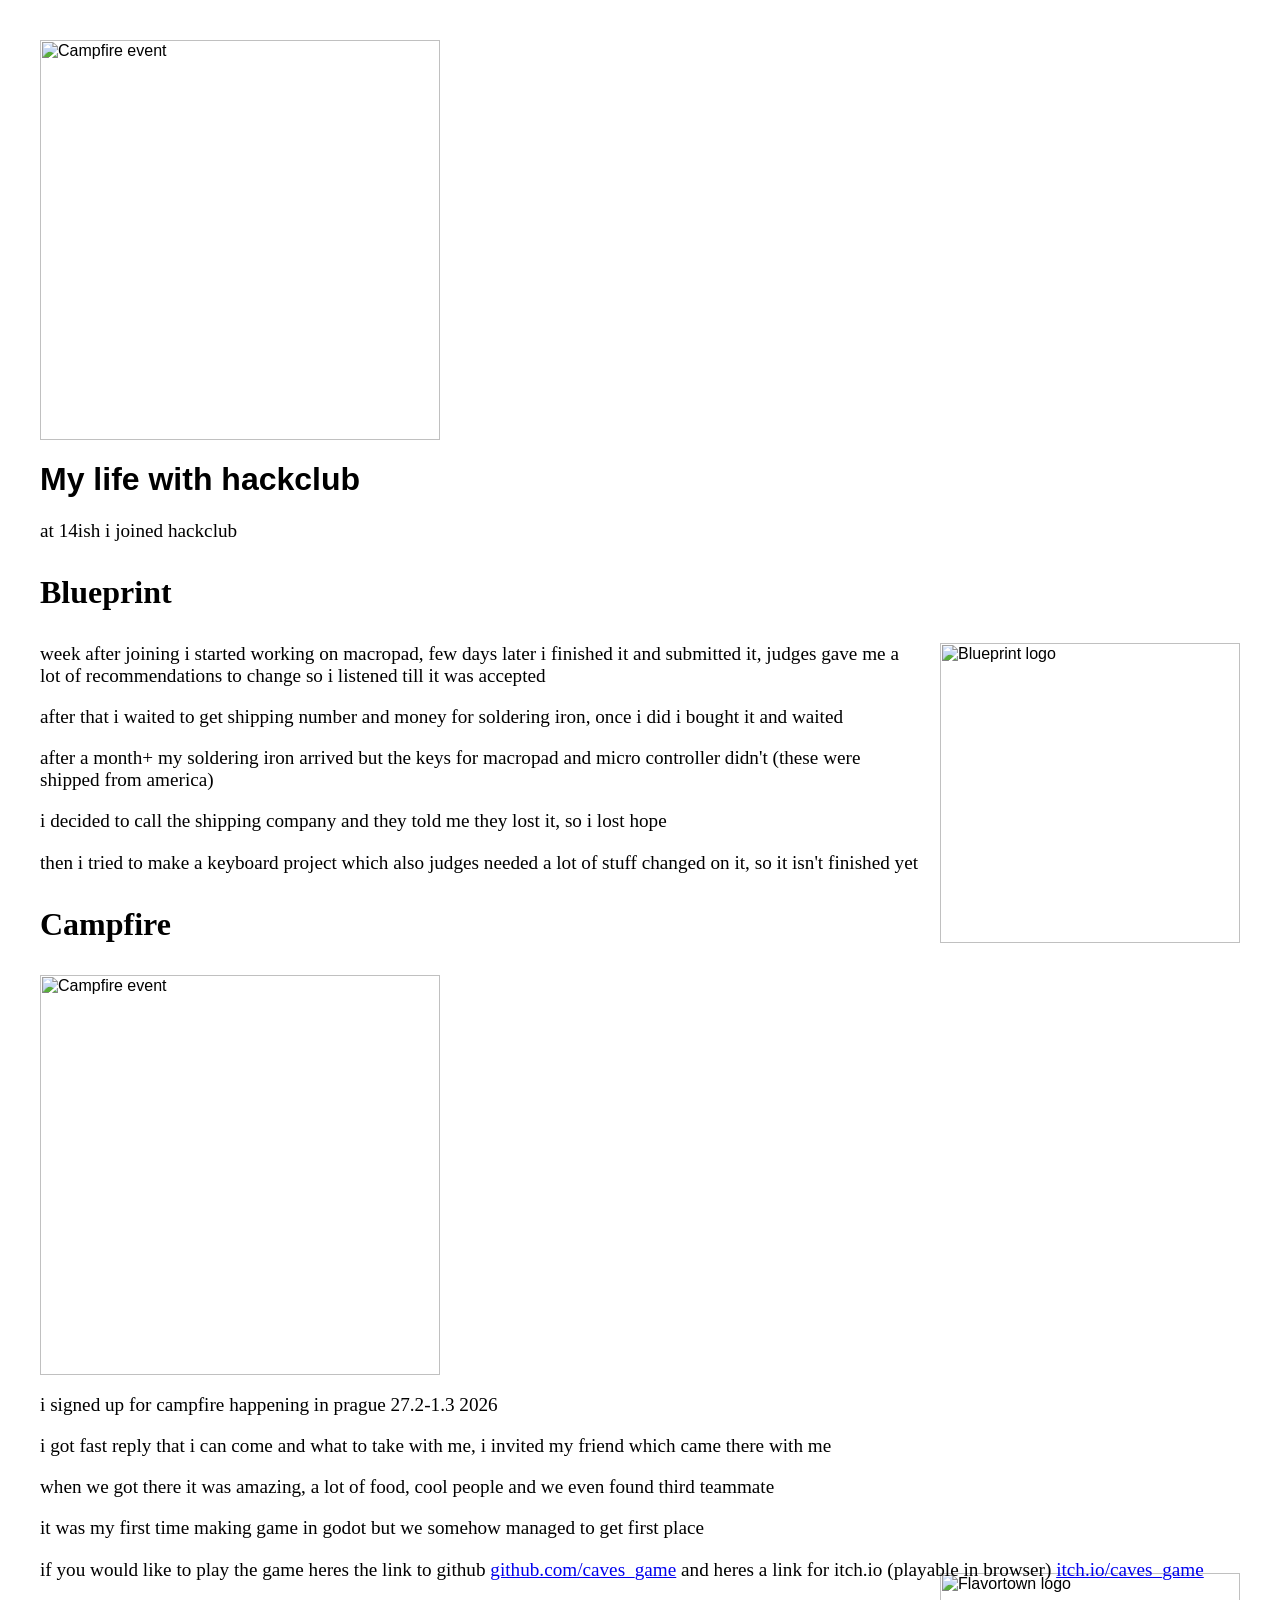
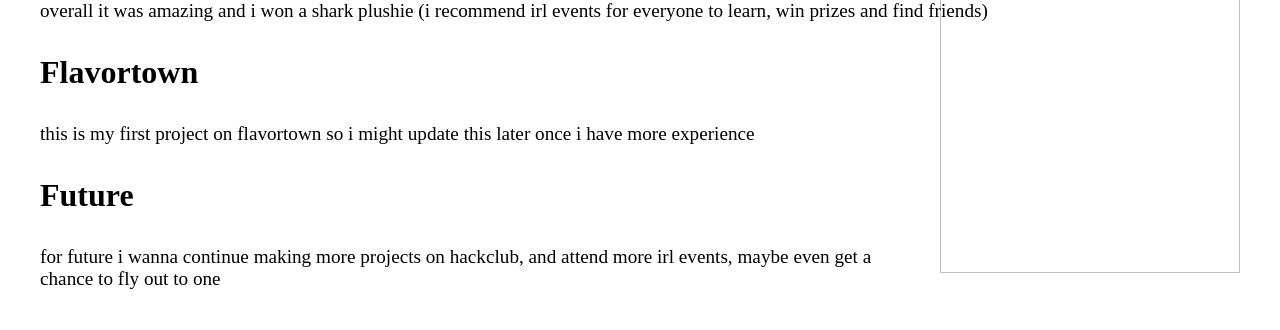
==== index.html @ 3228ea53 "added html website" ====
<html lang="en">
<head>
    <meta charset="UTF-8">
    <meta name="viewport" content="width=device-width, initial-scale=1.0">
    <meta name="description" content="My website">
    <title>My life with hackclub</title>
    <style>
        body {
            font-family: Arial, sans-serif;
            margin: 40px;
        }
        h1 {
            color: #000000;
        }
        p {
            font-size: 18px;
            color: #000000;
            font-family:'Times New Roman', Times, serif;
            font-size: larger;
        }
        .p2 {
            font-size: 18px;
            color: #000000;
            font-family: 'Times New Roman', Times, serif;
            font-size: xx-large;
            font-weight: bold;
        }
        .p3 {
            font-size: 18px;
            color: #000000;
            font-family: 'Times New Roman', Times, serif;
            font-size: larger;
            }
        .p4 {            
            font-size: 18px;
            color: #000000;
            font-family: 'Times New Roman', Times, serif;
            font-size: larger;
        }
        .p5 {
            font-size: 18px;
            color: #000000;
            font-family: 'Times New Roman', Times, serif;
            font-size: larger;
        }
        .p6 {
            font-size: 18px;
            color: #000000;
            font-family: 'Times New Roman', Times, serif;
            font-size: larger;
        }
        .p7 {
            font-size: 18px;
            color: #000000;
            font-family: 'Times New Roman', Times, serif;
            font-size: xx-large;
            font-weight: bold;
        }
        .p8 {
            font-size: 18px;
            color: #000000;
            font-family: 'Times New Roman', Times, serif;
            font-size: larger;
        }
        .p9 {
            font-size: 18px;
            color: #000000;
            font-family: 'Times New Roman', Times, serif;
            font-size: larger;
        }
        .p10 {
            font-size: 18px;
            color: #000000;
            font-family: 'Times New Roman', Times, serif;
            font-size: larger;
        }
        .p11 {
            font-size: 18px;
            color: #000000;
            font-family: 'Times New Roman', Times, serif;
            font-size: larger;
        }
        .p12 {
            font-size: 18px;
            color: #000000;
            font-family: 'Times New Roman', Times, serif;
            font-size: larger;
        }
        .p13 {
            font-size: 18px;
            color: #000000;
            font-family: 'Times New Roman', Times, serif;
            font-size: larger;
        }
        .p14 {
            font-size: 18px;
            color: #000000;
            font-family: 'Times New Roman', Times, serif;
            font-size: xx-large;
            font-weight: bold;
        }
        .p15 {
            font-size: 18px;
            color: #000000;
            font-family: 'Times New Roman', Times, serif;
            font-size: larger;
        }
        .p16 {
            font-size: 18px;
            color: #000000;
            font-family: 'Times New Roman', Times, serif;
            font-size: larger;
        }
        .p17 {
            font-size: 18px;
            color: #000000;
            font-family: 'Times New Roman', Times, serif;
            font-size: larger;
        }
        .p18 {
            font-size: 18px;
            color: #000000;
            font-family: 'Times New Roman', Times, serif;
            font-size: larger;
        }
        .p19 {
            font-size: 18px;
            color: #000000;
            font-family: 'Times New Roman', Times, serif;
            font-size: larger;
        }
        .p20 {
            font-size: 18px;
            color: #000000;
            font-family: 'Times New Roman', Times, serif;
            font-size: xx-large;
            font-weight: bold;
        }
        .p21 {
            font-size: 18px;
            color: #000000;
            font-family: 'Times New Roman', Times, serif;
            font-size: larger;
        }
        .p22 {
            font-size: 18px;
            color: #000000;
            font-family: 'Times New Roman', Times, serif;
            font-size: xx-large;
            font-weight: bold;
        }
        .p23 {
            font-size: 18px;
            color: #000000;
            font-family: 'Times New Roman', Times, serif;
            font-size: larger;
        }
        .logo-img {
            float: right;
            width: 300px;
            margin-left: 20px;
            margin-bottom: 10px;
        }
        .flavortown-logo {
            float: right;
            width: 300px;
            margin-left: 20px;
            margin-bottom: 10px;
            margin-top: -150px;
        }
    </style>
        <link rel="icon" href="https://assets.hackclub.com/flag-standalone.svg" type="image/png">
</head>
<body>
    <img src="https://assets.hackclub.com/flag-standalone.svg" alt="Campfire event" width="400">
    <h1>My life with hackclub</h1>
    <p>at 14ish i joined hackclub</p>
    <p class="p2">Blueprint</p>
    <img src="https://cdn.hackclub.com/019c76b6-4c8e-7544-85c2-748e58505ddd/D7rFfQ.png" alt="Blueprint logo" class="logo-img">
    <p class="p3">week after joining i started working on macropad, few days later i finished it and submitted it, judges gave me a lot of recommendations to change so i listened till it was accepted</p>
    <p class="p4">after that i waited to get shipping number and money for soldering iron, once i did i bought it and waited</p>
    <p class="p4">after a month+ my soldering iron arrived but the keys for macropad and micro controller didn't (these were shipped from america)</p>
    <p class="p5">i decided to call the shipping company and they told me they lost it, so i lost hope</p>
    <p class="p6">then i tried to make a keyboard project which also judges needed a lot of stuff changed on it, so it isn't finished yet</p> 
    <p class="p7">Campfire</p>    
    <img src="https://ci3.googleusercontent.com/meips/ADKq_NZQ69fAH7pNjOQhNpwcrqC5NtYxMuA0t6xjiSCmWkHOLyjdQ-DGKjEPwevpH7cMxKGM4awX0Xkk0M7gpSdGIFy7qV9_INafAXucpcQwdRJMeeCXIrkWrkqcYIxeZ6ftWWWxS2mgBFOVr6v94gxFHQXZVCt89o-t=s0-d-e1-ft#https://cdn.hackclub.com/019cb072-f50f-7a56-b0e3-403330c2b340/whatsapp_image_2026-03-01_at_18.jpg" alt="Campfire event" width="400">
    <p class="p8">i signed up for campfire happening in prague 27.2-1.3 2026</p>
    <p class="p9">i got fast reply that i can come and what to take with me, i invited my friend which came there with me</p>
    <p class="p10">when we got there it was amazing, a lot of food, cool people and we even found third teammate</p>
    <p class="p11">it was my first time making game in godot but we somehow managed to get first place</p>
    <p class="p12">if you would like to play the game heres the link to github <a href="https://github.com/tomstraka01-git/caves_game">github.com/caves_game</a> and heres a link for itch.io (playable in browser) <a href="https://tomstraka01-git.itch.io/caves-game">itch.io/caves_game</a></p>
    <p class="p13">overall it was amazing and i won a shark plushie (i recommend irl events for everyone to learn, win prizes and find friends)</p>
    <p class="p14">Flavortown</p>
    <img src="https://flavortown.hackclub.com/rails/active_storage/representations/proxy/eyJfcmFpbHMiOnsiZGF0YSI6MSwicHVyIjoiYmxvYl9pZCJ9fQ==--471eb3b9c1c6efb0f90bcd83c86b329af44da220/eyJfcmFpbHMiOnsiZGF0YSI6eyJmb3JtYXQiOiJ3ZWJwIiwiY3JvcF90b19jb250ZW50Ijp0cnVlLCJyZXNpemVfdG9fbGltaXQiOlszNjAsbnVsbF0sInNhdmVyIjp7InN0cmlwIjp0cnVlLCJxdWFsaXR5Ijo3NX19LCJwdXIiOiJ2YXJpYXRpb24ifX0=--3652e0445c35f878da6dea0437a6dc5f7e803587/sticker.png" alt="Flavortown logo" class="flavortown-logo">
    <p class="p15">this is my first project on flavortown so i might update this later once i have more experience</p>
    <p class="p16"></p>
    <p class="p17"></p>
    <p class="p18"></p>
    <p class="p19"></p>
    <p class="p20"></p>
    <p class="p21"></p>
    <p class="p22">Future</p>
    <p class="p23">for future i wanna continue making more projects on hackclub, and attend more irl events, maybe even get a chance to fly out to one</p>
</body>
</html>
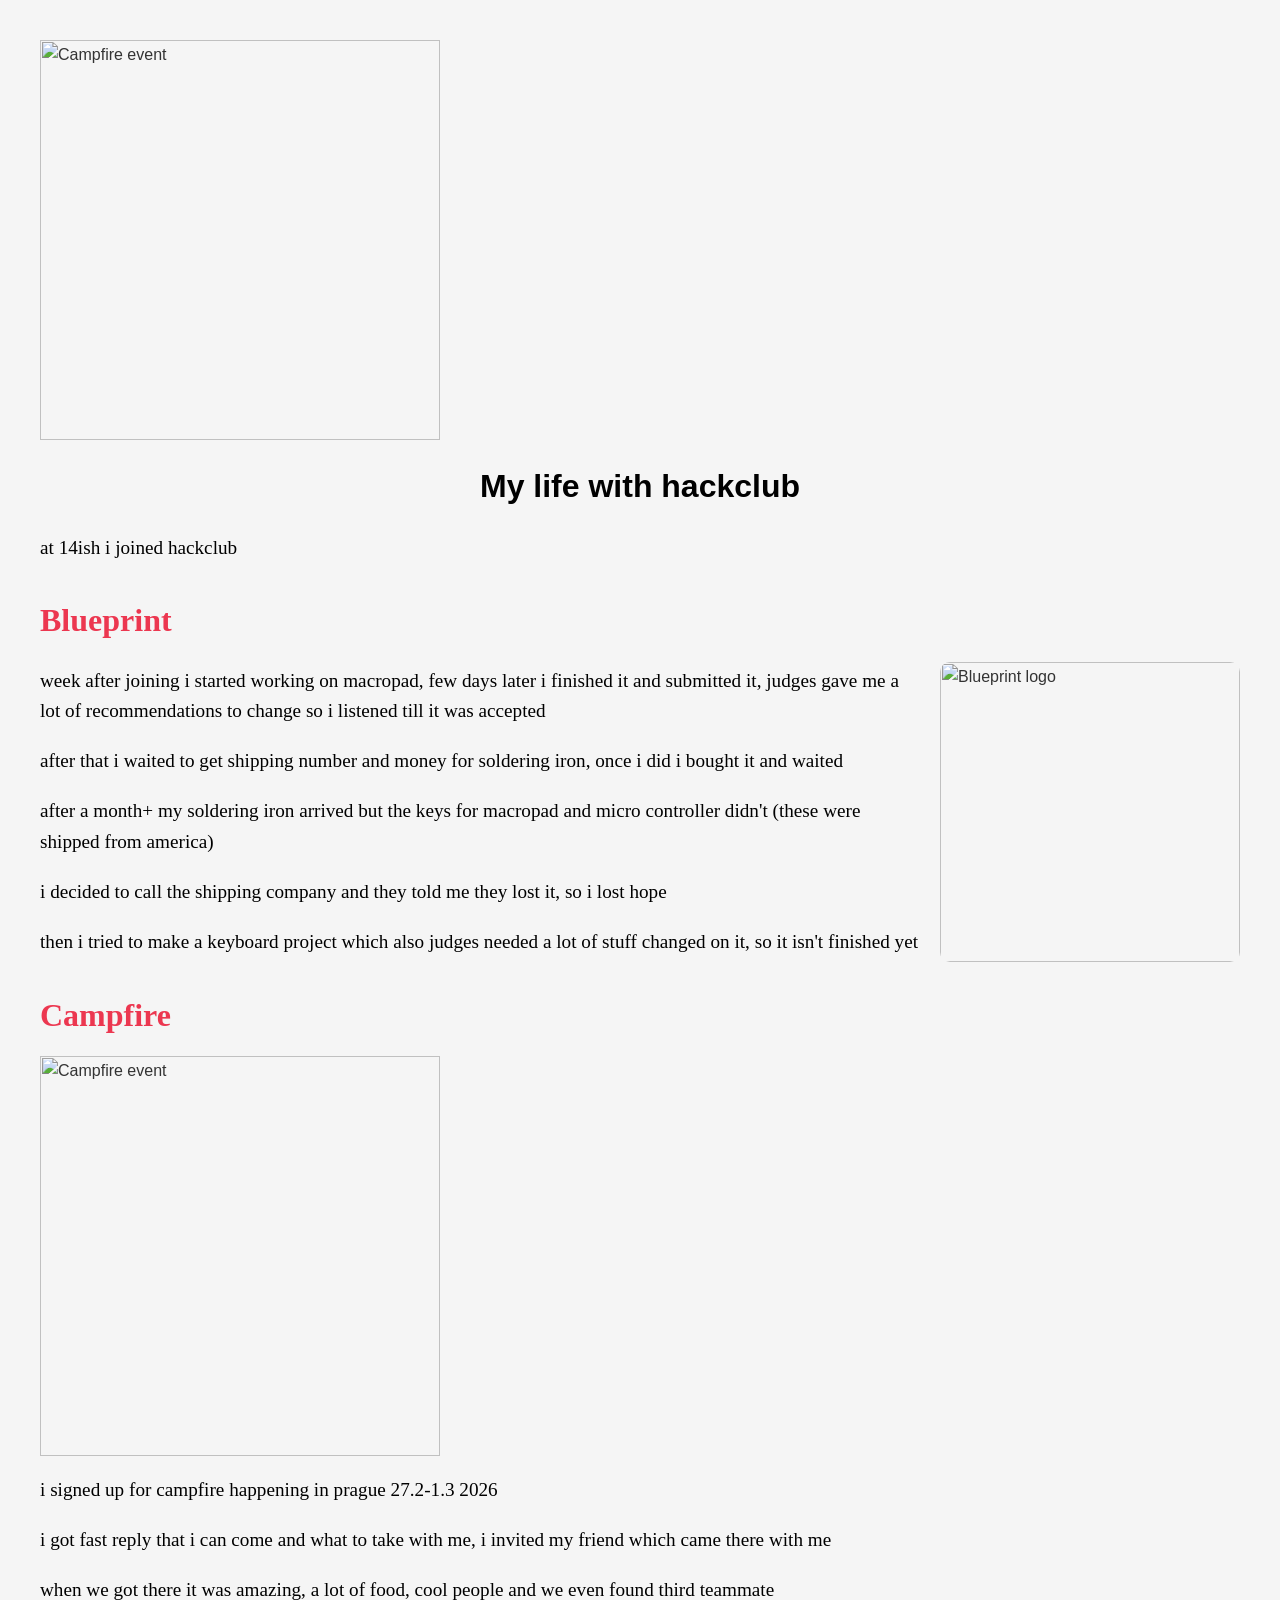
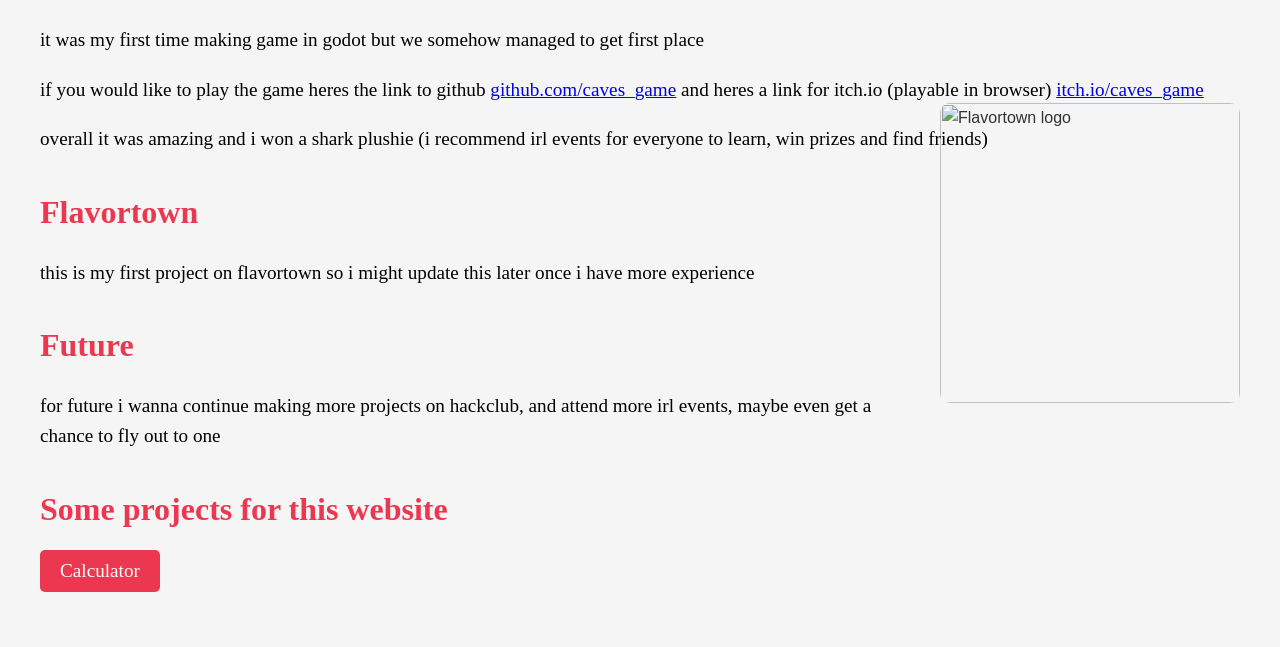
==== commit 5ab2ea11: "Add files via upload" ====
--- a/index.html
+++ b/index.html
@@ -4,172 +4,8 @@
     <meta name="viewport" content="width=device-width, initial-scale=1.0">
     <meta name="description" content="My website">
     <title>My life with hackclub</title>
-    <style>
-        body {
-            font-family: Arial, sans-serif;
-            margin: 40px;
-        }
-        h1 {
-            color: #000000;
-        }
-        p {
-            font-size: 18px;
-            color: #000000;
-            font-family:'Times New Roman', Times, serif;
-            font-size: larger;
-        }
-        .p2 {
-            font-size: 18px;
-            color: #000000;
-            font-family: 'Times New Roman', Times, serif;
-            font-size: xx-large;
-            font-weight: bold;
-        }
-        .p3 {
-            font-size: 18px;
-            color: #000000;
-            font-family: 'Times New Roman', Times, serif;
-            font-size: larger;
-            }
-        .p4 {            
-            font-size: 18px;
-            color: #000000;
-            font-family: 'Times New Roman', Times, serif;
-            font-size: larger;
-        }
-        .p5 {
-            font-size: 18px;
-            color: #000000;
-            font-family: 'Times New Roman', Times, serif;
-            font-size: larger;
-        }
-        .p6 {
-            font-size: 18px;
-            color: #000000;
-            font-family: 'Times New Roman', Times, serif;
-            font-size: larger;
-        }
-        .p7 {
-            font-size: 18px;
-            color: #000000;
-            font-family: 'Times New Roman', Times, serif;
-            font-size: xx-large;
-            font-weight: bold;
-        }
-        .p8 {
-            font-size: 18px;
-            color: #000000;
-            font-family: 'Times New Roman', Times, serif;
-            font-size: larger;
-        }
-        .p9 {
-            font-size: 18px;
-            color: #000000;
-            font-family: 'Times New Roman', Times, serif;
-            font-size: larger;
-        }
-        .p10 {
-            font-size: 18px;
-            color: #000000;
-            font-family: 'Times New Roman', Times, serif;
-            font-size: larger;
-        }
-        .p11 {
-            font-size: 18px;
-            color: #000000;
-            font-family: 'Times New Roman', Times, serif;
-            font-size: larger;
-        }
-        .p12 {
-            font-size: 18px;
-            color: #000000;
-            font-family: 'Times New Roman', Times, serif;
-            font-size: larger;
-        }
-        .p13 {
-            font-size: 18px;
-            color: #000000;
-            font-family: 'Times New Roman', Times, serif;
-            font-size: larger;
-        }
-        .p14 {
-            font-size: 18px;
-            color: #000000;
-            font-family: 'Times New Roman', Times, serif;
-            font-size: xx-large;
-            font-weight: bold;
-        }
-        .p15 {
-            font-size: 18px;
-            color: #000000;
-            font-family: 'Times New Roman', Times, serif;
-            font-size: larger;
-        }
-        .p16 {
-            font-size: 18px;
-            color: #000000;
-            font-family: 'Times New Roman', Times, serif;
-            font-size: larger;
-        }
-        .p17 {
-            font-size: 18px;
-            color: #000000;
-            font-family: 'Times New Roman', Times, serif;
-            font-size: larger;
-        }
-        .p18 {
-            font-size: 18px;
-            color: #000000;
-            font-family: 'Times New Roman', Times, serif;
-            font-size: larger;
-        }
-        .p19 {
-            font-size: 18px;
-            color: #000000;
-            font-family: 'Times New Roman', Times, serif;
-            font-size: larger;
-        }
-        .p20 {
-            font-size: 18px;
-            color: #000000;
-            font-family: 'Times New Roman', Times, serif;
-            font-size: xx-large;
-            font-weight: bold;
-        }
-        .p21 {
-            font-size: 18px;
-            color: #000000;
-            font-family: 'Times New Roman', Times, serif;
-            font-size: larger;
-        }
-        .p22 {
-            font-size: 18px;
-            color: #000000;
-            font-family: 'Times New Roman', Times, serif;
-            font-size: xx-large;
-            font-weight: bold;
-        }
-        .p23 {
-            font-size: 18px;
-            color: #000000;
-            font-family: 'Times New Roman', Times, serif;
-            font-size: larger;
-        }
-        .logo-img {
-            float: right;
-            width: 300px;
-            margin-left: 20px;
-            margin-bottom: 10px;
-        }
-        .flavortown-logo {
-            float: right;
-            width: 300px;
-            margin-left: 20px;
-            margin-bottom: 10px;
-            margin-top: -150px;
-        }
-    </style>
-        <link rel="icon" href="https://assets.hackclub.com/flag-standalone.svg" type="image/png">
+    <link rel="stylesheet" href="style.css">
+    <link rel="icon" href="https://assets.hackclub.com/flag-standalone.svg" type="image/png">
 </head>
 <body>
     <img src="https://assets.hackclub.com/flag-standalone.svg" alt="Campfire event" width="400">
@@ -201,5 +37,7 @@
     <p class="p21"></p>
     <p class="p22">Future</p>
     <p class="p23">for future i wanna continue making more projects on hackclub, and attend more irl events, maybe even get a chance to fly out to one</p>
+    <p class="p24">Some projects for this website</p>
+    <button onclick="window.location.href='calculator/'" class="p25">Calculator</button>
 </body>
 </html>
--- a/style.css
+++ b/style.css
@@ -0,0 +1,69 @@
+body {
+    font-family: Arial, sans-serif;
+    margin: 40px;
+    background-color: #f5f5f5;
+    color: #333; 
+    line-height: 1.6; 
+}
+
+h1 {
+    color: #000000;
+    text-align: center;
+    margin-bottom: 20px;
+}
+
+p {
+    font-size: 18px;
+    color: #000000;
+    font-family: 'Times New Roman', Times, serif;
+    font-size: larger;
+    margin-bottom: 15px;
+}
+
+.p2, .p7, .p14, .p20, .p22, .p24 {
+    font-size: xx-large;
+    font-weight: bold;
+    color: #ec3750; 
+}
+
+.p3, .p4, .p5, .p6, .p8, .p9, .p10, .p11, .p12, .p13, .p15, .p16, .p17, .p18, .p19, .p21, .p23 {
+    font-size: larger;
+}
+
+.logo-img {
+    float: right;
+    width: 300px;
+    margin-left: 20px;
+    margin-bottom: 10px;
+    border-radius: 10px;
+}
+
+.flavortown-logo {
+    float: right;
+    width: 300px;
+    margin-left: 20px;
+    margin-bottom: 10px;
+    margin-top: -150px;
+    border-radius: 10px;
+}
+
+img {
+    max-width: 100%;
+    height: auto;
+}
+
+button {
+    background-color: #ec3750;
+    color: white;
+    border: none;
+    padding: 10px 20px;
+    font-size: larger;
+    font-family: 'Times New Roman', Times, serif;
+    cursor: pointer;
+    border-radius: 5px;
+    margin-bottom: 15px;
+}
+
+button:hover {
+    background-color: #d32f2f;
+}
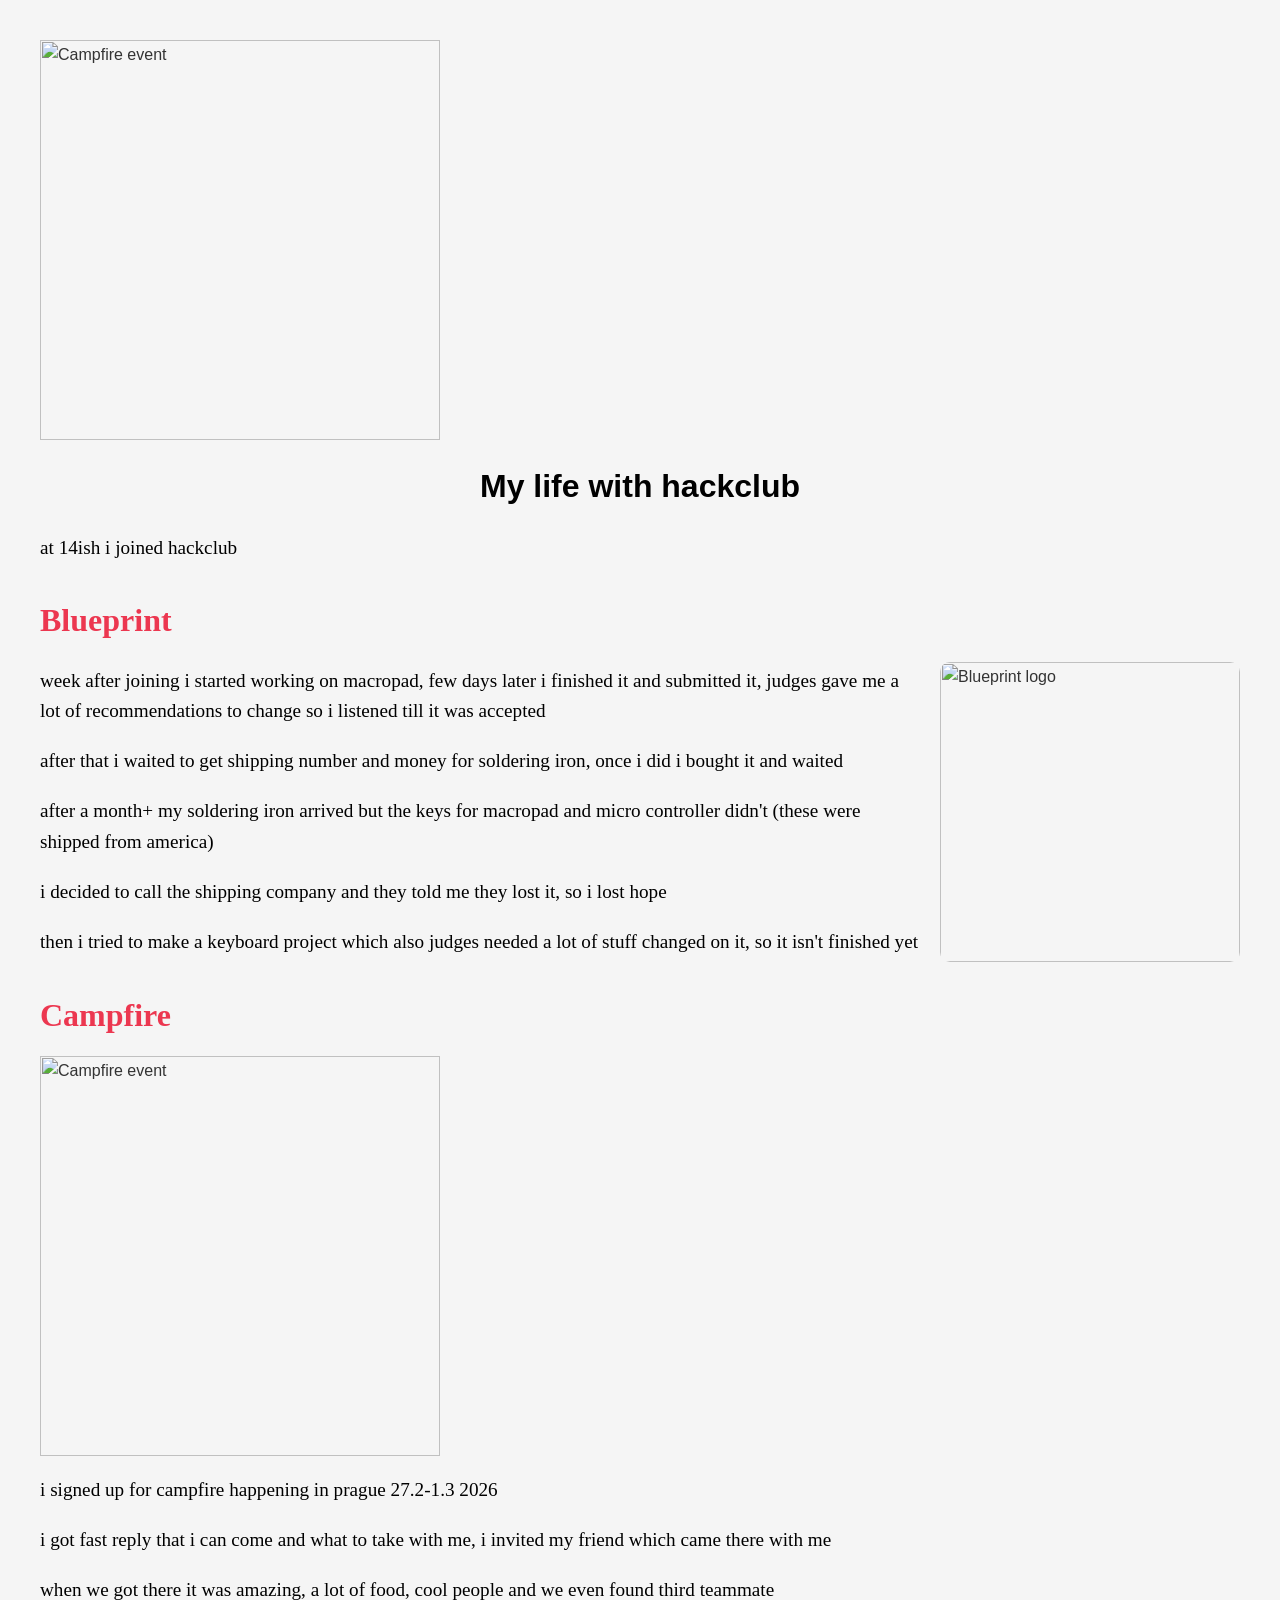
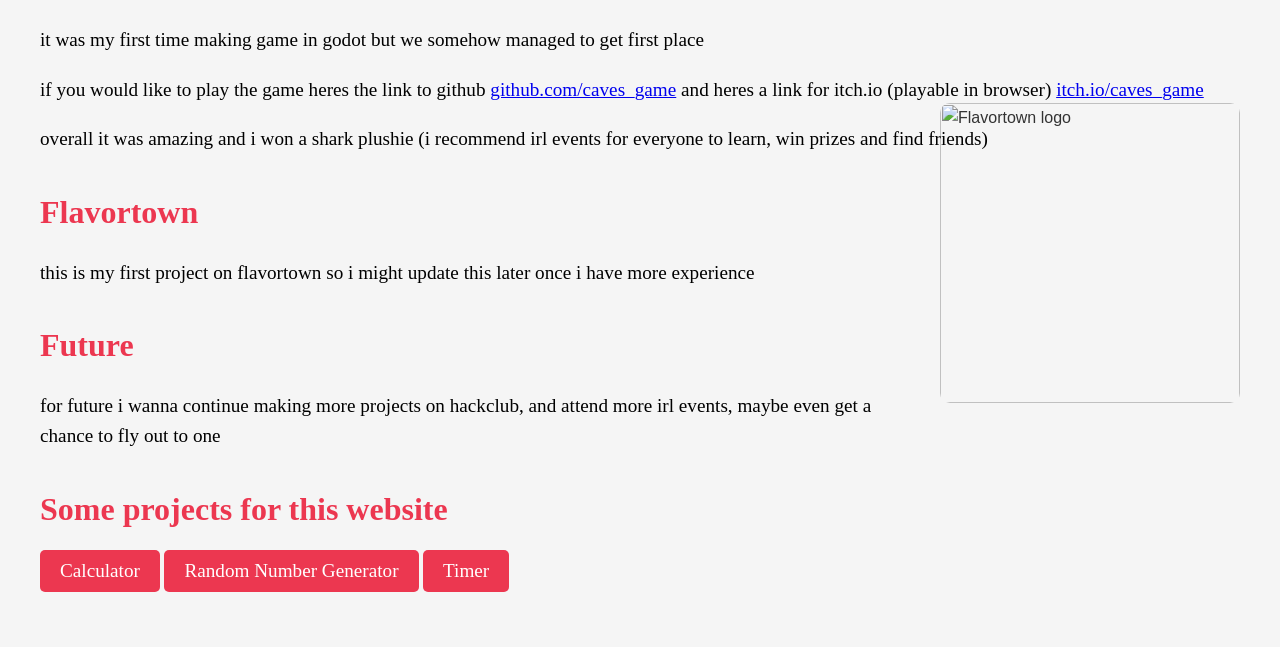
==== commit 05983ee6: "Add files via upload" ====
--- a/index.html
+++ b/index.html
@@ -39,5 +39,8 @@
     <p class="p23">for future i wanna continue making more projects on hackclub, and attend more irl events, maybe even get a chance to fly out to one</p>
     <p class="p24">Some projects for this website</p>
     <button onclick="window.location.href='calculator/'" class="p25">Calculator</button>
+    <button onclick="window.location.href='random_num_gen/'" class="p25">Random Number Generator</button>
+    <button onclick="window.location.href='timer/'" class="p25">Timer</button>
+</body>
 </body>
 </html>
--- a/style.css
+++ b/style.css
@@ -5,13 +5,11 @@
     color: #333; 
     line-height: 1.6; 
 }
-
 h1 {
     color: #000000;
     text-align: center;
     margin-bottom: 20px;
 }
-
 p {
     font-size: 18px;
     color: #000000;
@@ -19,17 +17,14 @@
     font-size: larger;
     margin-bottom: 15px;
 }
-
 .p2, .p7, .p14, .p20, .p22, .p24 {
     font-size: xx-large;
     font-weight: bold;
     color: #ec3750; 
 }
-
 .p3, .p4, .p5, .p6, .p8, .p9, .p10, .p11, .p12, .p13, .p15, .p16, .p17, .p18, .p19, .p21, .p23 {
     font-size: larger;
 }
-
 .logo-img {
     float: right;
     width: 300px;
@@ -37,7 +32,6 @@
     margin-bottom: 10px;
     border-radius: 10px;
 }
-
 .flavortown-logo {
     float: right;
     width: 300px;
@@ -46,12 +40,10 @@
     margin-top: -150px;
     border-radius: 10px;
 }
-
 img {
     max-width: 100%;
     height: auto;
 }
-
 button {
     background-color: #ec3750;
     color: white;
@@ -63,7 +55,6 @@
     border-radius: 5px;
     margin-bottom: 15px;
 }
-
 button:hover {
     background-color: #d32f2f;
 }
